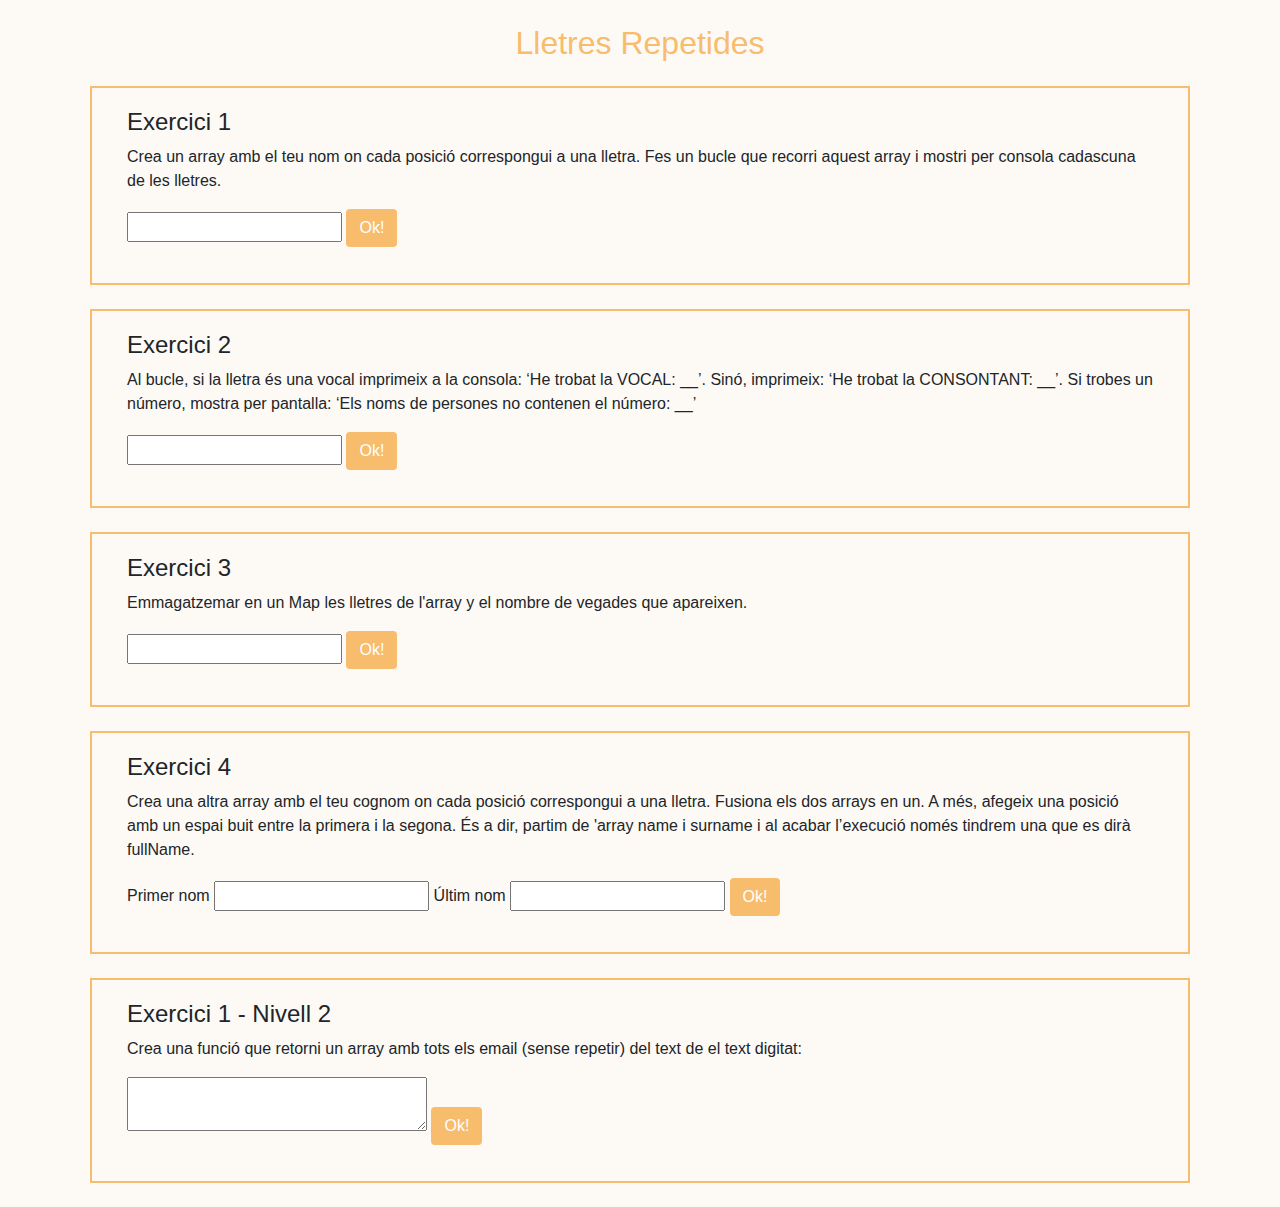
==== nivell_3/index.html @ 901914d3 "nivell 3 done" ====
<!DOCTYPE html>
<html lang="en">

<head>
    <meta charset="UTF-8">
    <meta name="viewport" content="width=device-width, initial-scale=1.0">
    <link rel="stylesheet" href="https://maxcdn.bootstrapcdn.com/bootstrap/4.0.0/css/bootstrap.min.css"
        integrity="sha384-Gn5384xqQ1aoWXA+058RXPxPg6fy4IWvTNh0E263XmFcJlSAwiGgFAW/dAiS6JXm" crossorigin="anonymous">
    <link rel="stylesheet" href="css/styles.css">
    <title>Lletres Repetides</title>
</head>

<body>
    <div class="container">
        <h2 class="text-center my-4">Lletres Repetides</h2>
        <div class="row box my-4">
            <div class="col-12">
                <h4>Exercici 1</h4>
                <p>Crea un array amb el teu nom on cada posició correspongui a una lletra. Fes un bucle que recorri
                    aquest array i mostri per consola cadascuna de les lletres.

                </p>
                <form>
                    <input type="text" id=name1>
                    <button class="btn ok-btn" type="button" id="rep-letters-butt">Ok!</button>
                </form>
                <section id="letters">
                    <ul id="lettersUl" class="ul-box">

                    </ul>
                </section>
            </div>
        </div>
        <div class="row box my-4">
            <div class="col-12">
                <h4>Exercici 2</h4>
                <p>Al bucle, si la lletra és una vocal imprimeix a la consola: ‘He trobat la VOCAL: __’. Sinó,
                    imprimeix:
                    ‘He trobat la CONSONTANT: __’. Si trobes un número, mostra per pantalla: ‘Els noms de persones no
                    contenen el número: __’</p>
                <form>
                    <input type="text" id=vowels>
                    <button class="btn ok-btn" type="button" id="find-vowels">Ok!</button>
                </form>
                <section id="vowels-section">
                    <ul id="vowelsUl" class="ul-box">

                    </ul>
                </section>
            </div>
        </div>

        <div class="row box my-4">
            <div class="col-12">
                <h4>Exercici 3</h4>
                <p>Emmagatzemar en un Map les lletres de l'array y el nombre de vegades que apareixen.
                </p>
                <form>
                    <input type="text" id=map-input>
                    <button class="btn ok-btn" type="button" id="letters-occ">Ok!</button>
                </form>
                <section id="occ-section">
                    <ul id="object-list" class="ul-box">

                    </ul>
                </section>
            </div>
        </div>
        <div class="row box my-4">
            <div class="col-12">
                <h4>Exercici 4</h4>
                <p>Crea una altra array amb el teu cognom on cada posició correspongui a una lletra. Fusiona els dos
                    arrays en un. A més, afegeix una posició amb un espai buit entre la primera i la
                    segona.
                    És a dir, partim de 'array name i surname i al acabar l’execució només tindrem una que es dirà
                    fullName.</p>
                <form>
                    <label>Primer nom</label>
                    <input type="text" id=first-name>
                    <label>Últim nom</label>
                    <input type="text" id=last-name>
                    <button class="btn ok-btn" type="button" id="full-name-button">Ok!</button>
                </form>
                <section id="full-name-section">
                    <ul id="fullname-list" class="ul-box">
                    </ul>
                </section>
            </div>
        </div>
        <div class="row box my-4">
            <div class="col-12">
                <h4>Exercici 1 - Nivell 2</h4>
                <p>Crea una funció que retorni un array amb tots els email (sense repetir) del text de el text digitat:
                    <form>
                        <textarea cols="30" type="text" id=email-find></textarea>
                        <button class="btn ok-btn" type="button" id="find-email-button">Ok!</button>
                    </form>
                    <section id="find-email-section">
                        <ul id="find-email" class="ul-box">
                        </ul>
                    </section>
            </div>
        </div>





        <script src="https://code.jquery.com/jquery-3.2.1.slim.min.js"
            integrity="sha384-KJ3o2DKtIkvYIK3UENzmM7KCkRr/rE9/Qpg6aAZGJwFDMVNA/GpGFF93hXpG5KkN" crossorigin="anonymous">
        </script>
        <script src="https://cdnjs.cloudflare.com/ajax/libs/popper.js/1.12.9/umd/popper.min.js"
            integrity="sha384-ApNbgh9B+Y1QKtv3Rn7W3mgPxhU9K/ScQsAP7hUibX39j7fakFPskvXusvfa0b4Q" crossorigin="anonymous">
        </script>
        <script src="https://maxcdn.bootstrapcdn.com/bootstrap/4.0.0/js/bootstrap.min.js"
            integrity="sha384-JZR6Spejh4U02d8jOt6vLEHfe/JQGiRRSQQxSfFWpi1MquVdAyjUar5+76PVCmYl" crossorigin="anonymous">
        </script>
        <script src="./index.js"></script>

</body>

</html>
---- nivell_3/css/styles.css ----
/* COLORS */
body {
  background-color: #fdfaf6;
}

.container h2 {
  color: #f8bc6d;
}

.box {
  border: 2px solid #f8bc6d;
  padding: 20px;
  margin: 5px;
}

.ok-btn {
  background-color: #f8bc6d;
  color: #fff;
}

.ul-box {
  background-color: #f8bc6d;
  width: 80%;
  border-radius: 12px;
  margin-top: 8px;
}

.ul-box li {
  color: #fff;
  font-size: 20px;
}
/*# sourceMappingURL=styles.css.map */
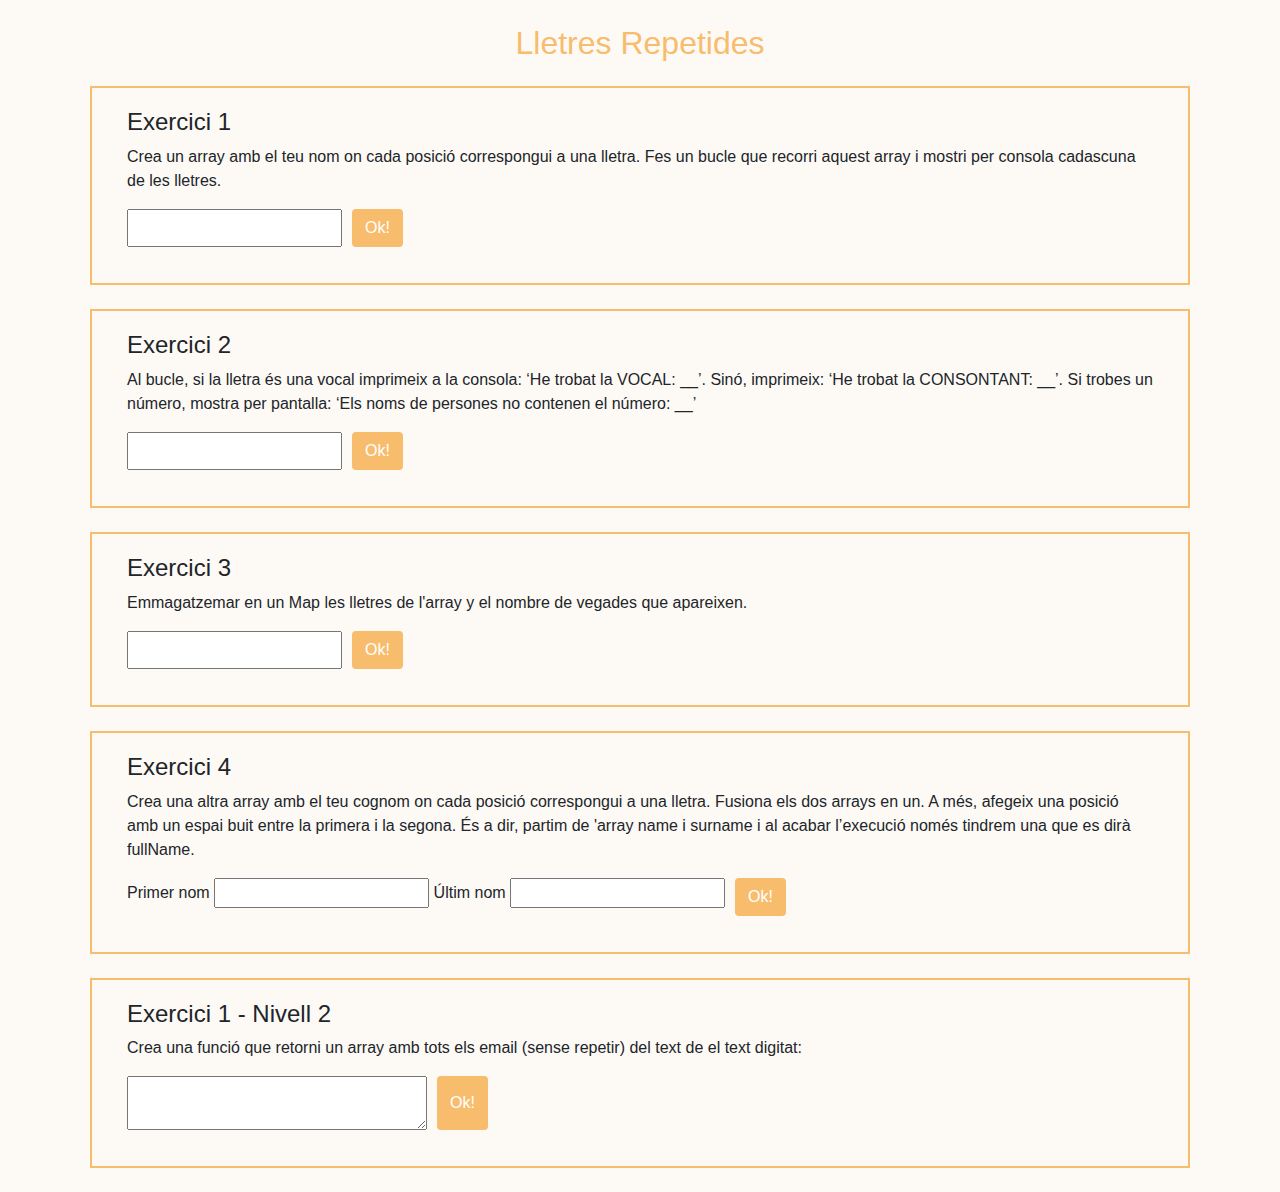
==== commit e1a7a8bf: "add margins" ====
--- a/nivell_3/index.html
+++ b/nivell_3/index.html
@@ -75,10 +75,12 @@
                     És a dir, partim de 'array name i surname i al acabar l’execució només tindrem una que es dirà
                     fullName.</p>
                 <form>
-                    <label>Primer nom</label>
-                    <input type="text" id=first-name>
-                    <label>Últim nom</label>
-                    <input type="text" id=last-name>
+                    <div>
+                        <label>Primer nom</label>
+                        <input type="text" id=first-name>
+                        <label>Últim nom</label>
+                        <input type="text" id=last-name>
+                    </div>
                     <button class="btn ok-btn" type="button" id="full-name-button">Ok!</button>
                 </form>
                 <section id="full-name-section">
--- a/nivell_3/css/styles.css
+++ b/nivell_3/css/styles.css
@@ -29,4 +29,12 @@
   color: #fff;
   font-size: 20px;
 }
+
+form {
+  display: flex;
+}
+
+form .btn {
+  margin-left: 10px;
+}
 /*# sourceMappingURL=styles.css.map */